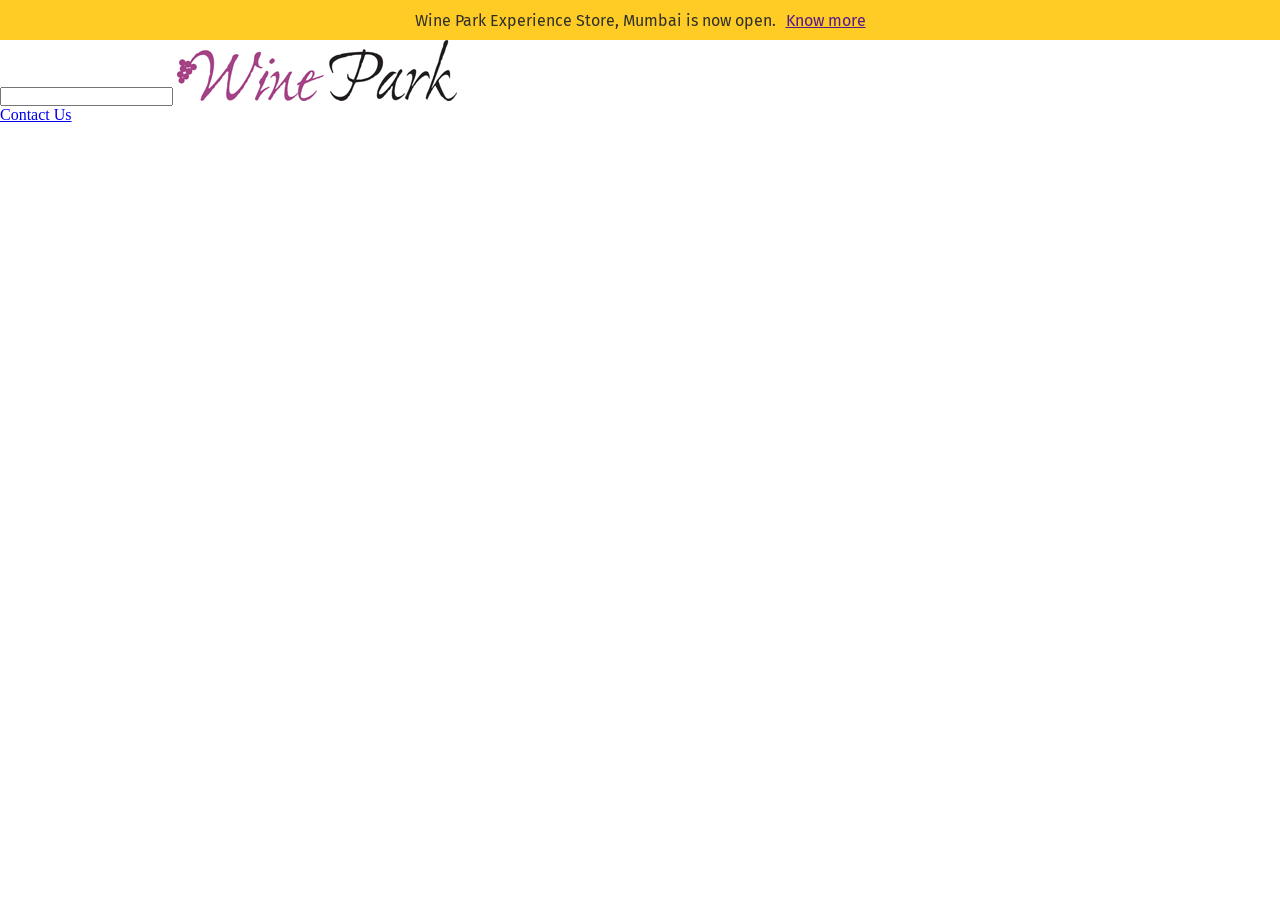
==== navbar.html @ 47751a54 "navbar update" ====
<!DOCTYPE html>
<html lang="en">

<head>
    <meta charset="UTF-8">
    <meta name="viewport" content="width=device-width, initial-scale=1.0">
    <title>Navbar</title>
    <link rel="preconnect" href="https://fonts.googleapis.com">
    <link rel="preconnect" href="https://fonts.gstatic.com" crossorigin>
    <link
        href="https://fonts.googleapis.com/css2?family=Fira+Sans:ital,wght@0,100;0,200;0,300;0,400;0,500;0,600;0,700;0,800;0,900;1,100;1,200;1,300;1,400;1,500;1,600;1,700;1,800;1,900&family=Lobster+Two:ital,wght@0,400;0,700;1,400;1,700&display=swap"
        rel="stylesheet">
    <style>
        * {
            margin: 0;
            padding: 0;
        }

        #top {
            display: flex;
            flex-direction: row;
            background-color: #FECC25;
            color: #303029;
            width: 100%;
            justify-content: center;
            align-items: center;
            height: 40px;
            gap: 10px;
            font-family: Fira Sans;
            font-weight: 400px;
        }
    </style>
    <link rel="stylesheet" href="./navbar.css">
</head>

<body>
    <header>
        <nav>
            <div id="top">
                <p>Wine Park Experience Store, Mumbai is now open.</p>
                <a href="">Know more</a>
            </div>
            <div id="mid">
                <input type="text">
                <img src="./Utils/Main_Page/companylogo.png" alt="Company logo">
                <div>
                    <a href="#">Contact Us</a>
                </div>

            </div>
            <div id="bottom"></div>
        </nav>
    </header>
</body>

</html>
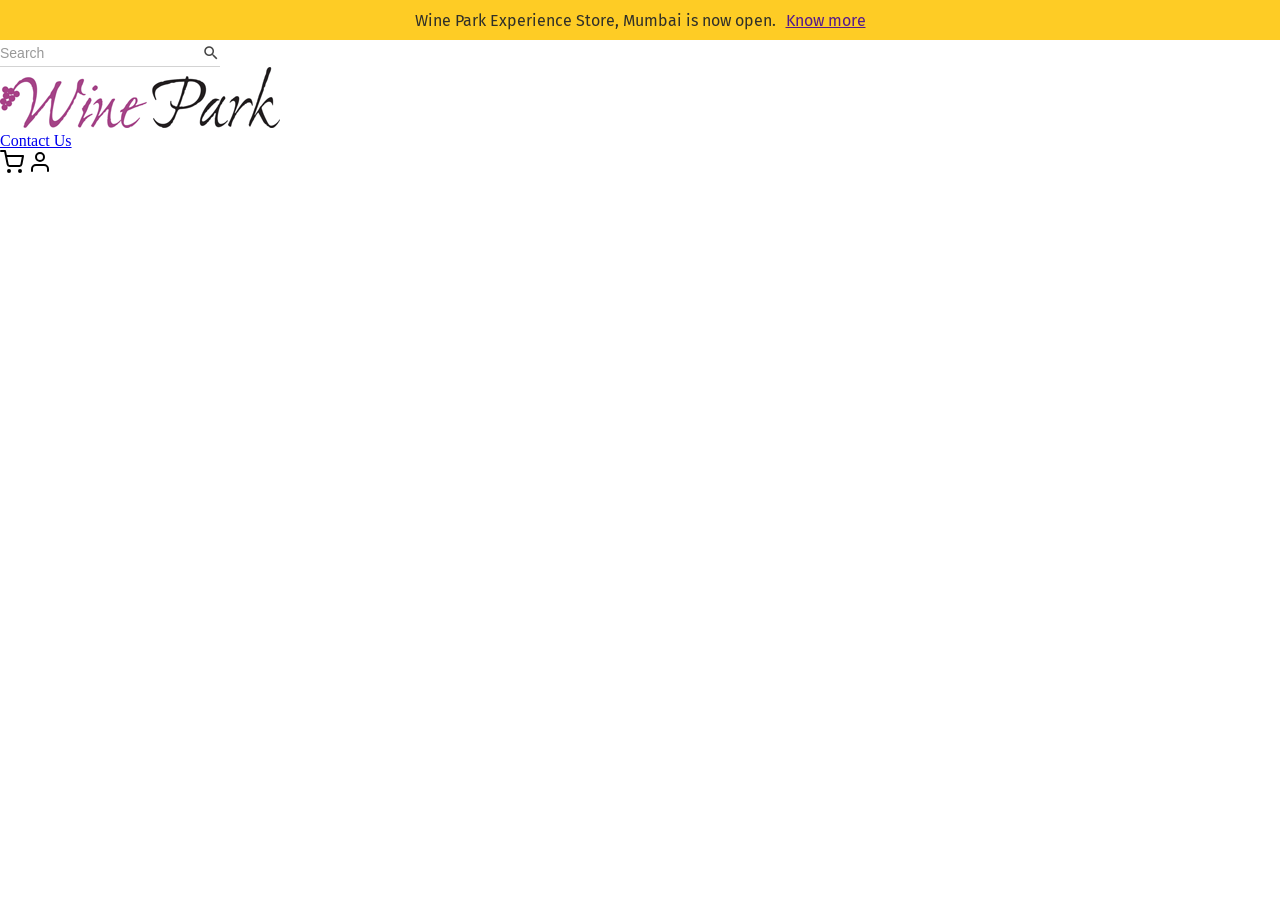
==== commit fda8b1b4: "code of the day" ====
--- a/navbar.html
+++ b/navbar.html
@@ -7,6 +7,7 @@
     <title>Navbar</title>
     <link rel="preconnect" href="https://fonts.googleapis.com">
     <link rel="preconnect" href="https://fonts.gstatic.com" crossorigin>
+    <link href="https://fonts.googleapis.com/icon?family=Material+Icons" rel="stylesheet">
     <link
         href="https://fonts.googleapis.com/css2?family=Fira+Sans:ital,wght@0,100;0,200;0,300;0,400;0,500;0,600;0,700;0,800;0,900;1,100;1,200;1,300;1,400;1,500;1,600;1,700;1,800;1,900&family=Lobster+Two:ital,wght@0,400;0,700;1,400;1,700&display=swap"
         rel="stylesheet">
@@ -29,6 +30,33 @@
             font-family: Fira Sans;
             font-weight: 400px;
         }
+
+        .search-box {
+            display: flex;
+            align-items: center;
+            border-bottom: 1px solid #d3d3d3;
+            padding: 4px 0;
+            width: 220px;
+        }
+
+        .search-box input {
+            border: none;
+            outline: none;
+            flex: 1;
+            font-size: 14px;
+            color: #333;
+            background: none;
+        }
+
+        .search-box input::placeholder {
+            color: #999;
+        }
+
+        .search-box .material-icons {
+            font-size: 18px;
+            color: #444;
+            cursor: pointer;
+        }
     </style>
     <link rel="stylesheet" href="./navbar.css">
 </head>
@@ -41,14 +69,32 @@
                 <a href="">Know more</a>
             </div>
             <div id="mid">
-                <input type="text">
+                <div class="search-box">
+                    <input type="text" placeholder="Search">
+                    <span class="material-icons">search</span>
+                </div>
                 <img src="./Utils/Main_Page/companylogo.png" alt="Company logo">
                 <div>
                     <a href="#">Contact Us</a>
                 </div>
+            </div>
+            <div id="bottom">
+                <svg xmlns="http://www.w3.org/2000/svg" width="24" height="24" fill="none" stroke="currentColor"
+                    stroke-width="2" stroke-linecap="round" stroke-linejoin="round">
+                    <circle cx="9" cy="21" r="1"></circle>
+                    <circle cx="20" cy="21" r="1"></circle>
+                    <path d="M1 1h4l2.68 13.39a2 2 0 0 0 2 1.61h9.72a2 2 0 0 0 2-1.61L23 6H6"></path>
+                </svg>
+
+                <svg xmlns="http://www.w3.org/2000/svg" width="24" height="24" fill="none" stroke="currentColor"
+                    stroke-width="2" stroke-linecap="round" stroke-linejoin="round">
+                    <path d="M20 21v-2a4 4 0 0 0-4-4H8a4 4 0 0 0-4 4v2"></path>
+                    <circle cx="12" cy="7" r="4"></circle>
+                </svg>
+
+
 
             </div>
-            <div id="bottom"></div>
         </nav>
     </header>
 </body>
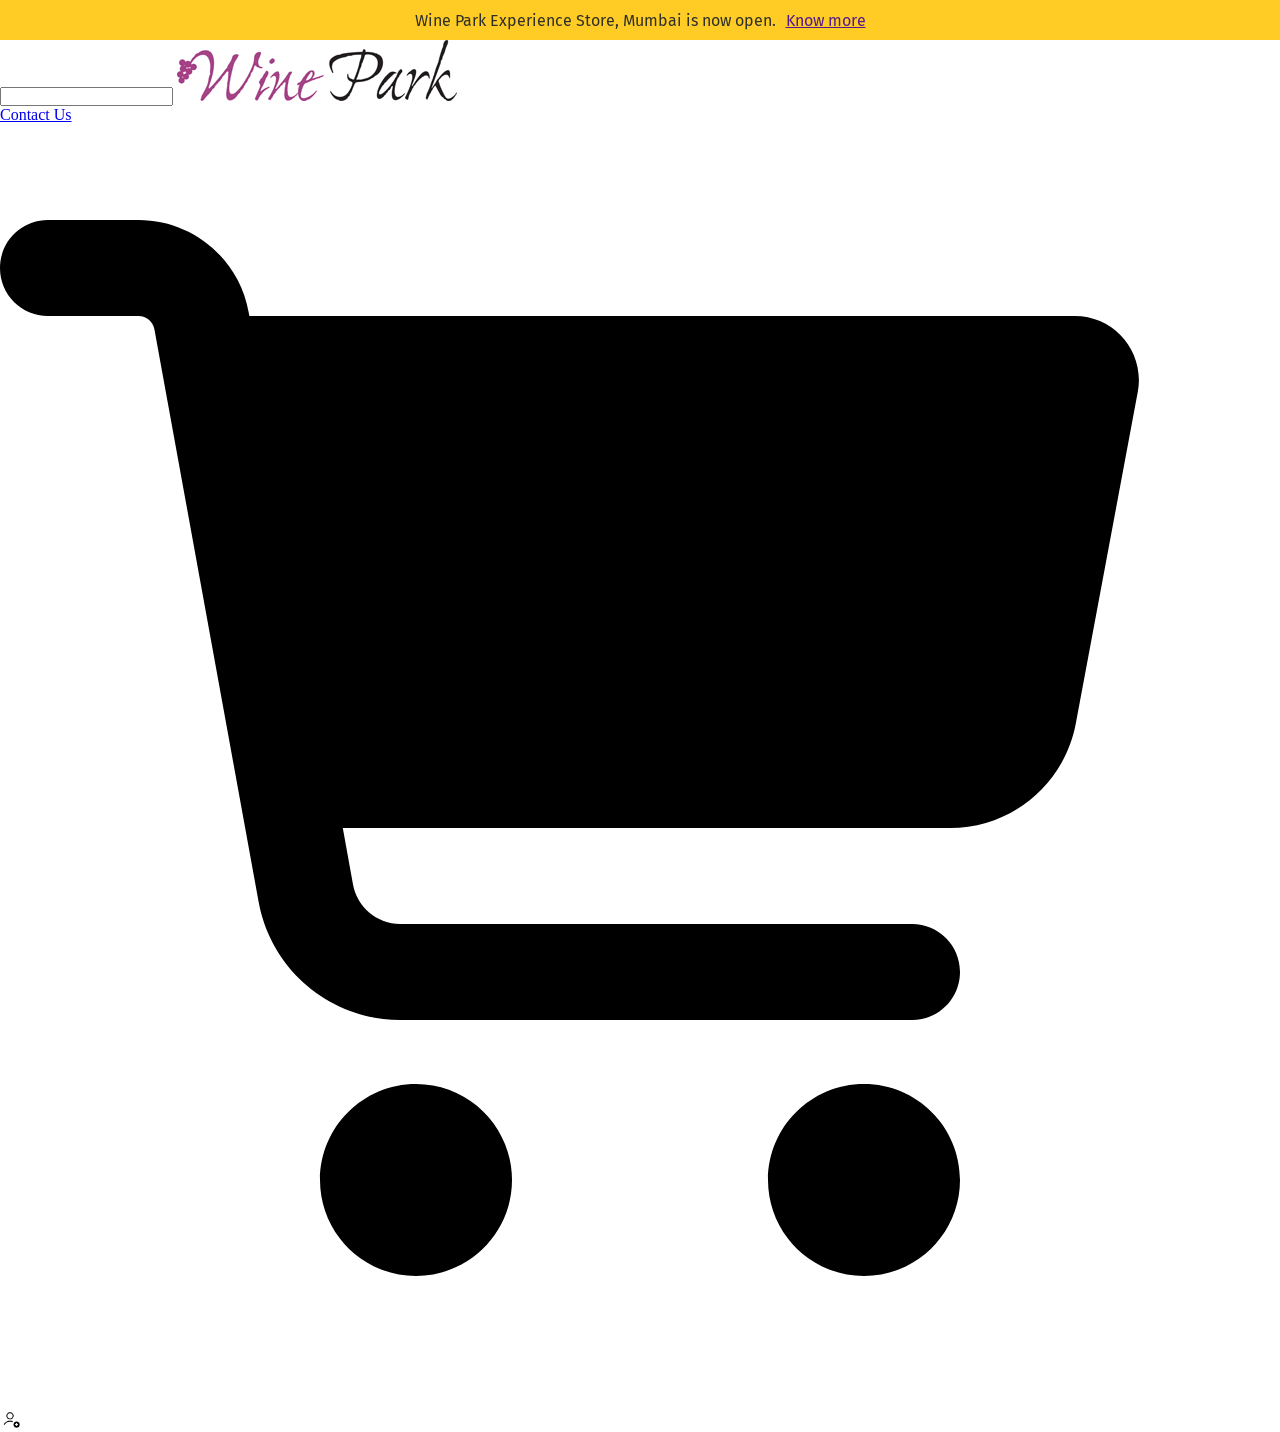
==== commit 8bba9bc9: "code" ====
--- a/navbar.html
+++ b/navbar.html
@@ -7,7 +7,6 @@
     <title>Navbar</title>
     <link rel="preconnect" href="https://fonts.googleapis.com">
     <link rel="preconnect" href="https://fonts.gstatic.com" crossorigin>
-    <link href="https://fonts.googleapis.com/icon?family=Material+Icons" rel="stylesheet">
     <link
         href="https://fonts.googleapis.com/css2?family=Fira+Sans:ital,wght@0,100;0,200;0,300;0,400;0,500;0,600;0,700;0,800;0,900;1,100;1,200;1,300;1,400;1,500;1,600;1,700;1,800;1,900&family=Lobster+Two:ital,wght@0,400;0,700;1,400;1,700&display=swap"
         rel="stylesheet">
@@ -15,6 +14,7 @@
         * {
             margin: 0;
             padding: 0;
+            box-sizing: border-box;
         }
 
         #top {
@@ -31,31 +31,8 @@
             font-weight: 400px;
         }
 
-        .search-box {
-            display: flex;
-            align-items: center;
-            border-bottom: 1px solid #d3d3d3;
-            padding: 4px 0;
-            width: 220px;
-        }
-
-        .search-box input {
-            border: none;
-            outline: none;
-            flex: 1;
-            font-size: 14px;
-            color: #333;
-            background: none;
-        }
-
-        .search-box input::placeholder {
-            color: #999;
-        }
-
-        .search-box .material-icons {
-            font-size: 18px;
-            color: #444;
-            cursor: pointer;
+        #signup{
+            width: 20px;
         }
     </style>
     <link rel="stylesheet" href="./navbar.css">
@@ -69,32 +46,17 @@
                 <a href="">Know more</a>
             </div>
             <div id="mid">
-                <div class="search-box">
-                    <input type="text" placeholder="Search">
-                    <span class="material-icons">search</span>
-                </div>
+                <input type="text">
                 <img src="./Utils/Main_Page/companylogo.png" alt="Company logo">
                 <div>
                     <a href="#">Contact Us</a>
+                    <svg xmlns="http://www.w3.org/2000/svg" viewBox="0 0 640 640"><!--!Font Awesome Free v7.1.0 by @fontawesome - https://fontawesome.com License - https://fontawesome.com/license/free Copyright 2025 Fonticons, Inc.--><path d="M24 48C10.7 48 0 58.7 0 72C0 85.3 10.7 96 24 96L69.3 96C73.2 96 76.5 98.8 77.2 102.6L129.3 388.9C135.5 423.1 165.3 448 200.1 448L456 448C469.3 448 480 437.3 480 424C480 410.7 469.3 400 456 400L200.1 400C188.5 400 178.6 391.7 176.5 380.3L171.4 352L475 352C505.8 352 532.2 330.1 537.9 299.8L568.9 133.9C572.6 114.2 557.5 96 537.4 96L124.7 96L124.3 94C119.5 67.4 96.3 48 69.2 48L24 48zM208 576C234.5 576 256 554.5 256 528C256 501.5 234.5 480 208 480C181.5 480 160 501.5 160 528C160 554.5 181.5 576 208 576zM432 576C458.5 576 480 554.5 480 528C480 501.5 458.5 480 432 480C405.5 480 384 501.5 384 528C384 554.5 405.5 576 432 576z"/></svg>
+                    <img id="signup" src="./Utils/Main_Page/signup.png" alt="signup">
                 </div>
-            </div>
-            <div id="bottom">
-                <svg xmlns="http://www.w3.org/2000/svg" width="24" height="24" fill="none" stroke="currentColor"
-                    stroke-width="2" stroke-linecap="round" stroke-linejoin="round">
-                    <circle cx="9" cy="21" r="1"></circle>
-                    <circle cx="20" cy="21" r="1"></circle>
-                    <path d="M1 1h4l2.68 13.39a2 2 0 0 0 2 1.61h9.72a2 2 0 0 0 2-1.61L23 6H6"></path>
-                </svg>
-
-                <svg xmlns="http://www.w3.org/2000/svg" width="24" height="24" fill="none" stroke="currentColor"
-                    stroke-width="2" stroke-linecap="round" stroke-linejoin="round">
-                    <path d="M20 21v-2a4 4 0 0 0-4-4H8a4 4 0 0 0-4 4v2"></path>
-                    <circle cx="12" cy="7" r="4"></circle>
-                </svg>
-
 
 
             </div>
+            <div id="bottom"></div>
         </nav>
     </header>
 </body>
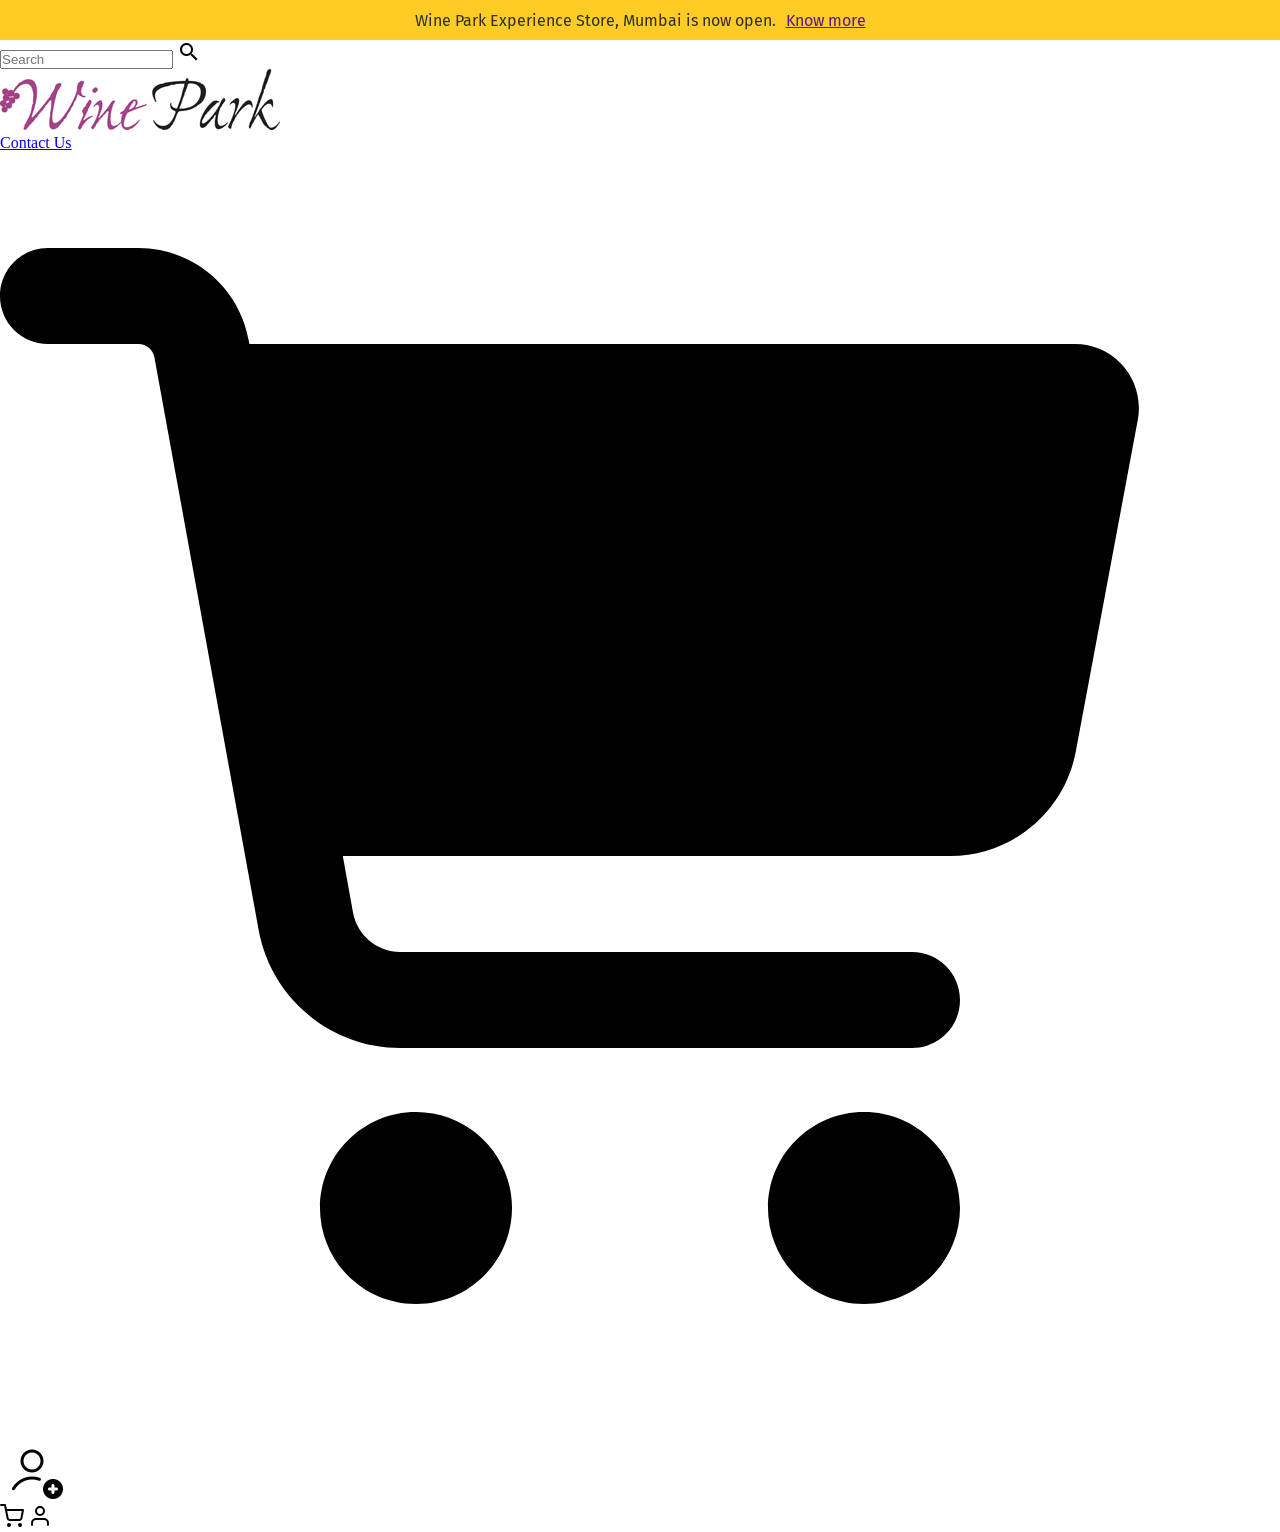
==== commit 18857be5: "code" ====
--- a/navbar.html
+++ b/navbar.html
@@ -7,6 +7,7 @@
     <title>Navbar</title>
     <link rel="preconnect" href="https://fonts.googleapis.com">
     <link rel="preconnect" href="https://fonts.gstatic.com" crossorigin>
+    <link href="https://fonts.googleapis.com/icon?family=Material+Icons" rel="stylesheet">
     <link
         href="https://fonts.googleapis.com/css2?family=Fira+Sans:ital,wght@0,100;0,200;0,300;0,400;0,500;0,600;0,700;0,800;0,900;1,100;1,200;1,300;1,400;1,500;1,600;1,700;1,800;1,900&family=Lobster+Two:ital,wght@0,400;0,700;1,400;1,700&display=swap"
         rel="stylesheet">
@@ -30,10 +31,6 @@
             font-family: Fira Sans;
             font-weight: 400px;
         }
-
-        #signup{
-            width: 20px;
-        }
     </style>
     <link rel="stylesheet" href="./navbar.css">
 </head>
@@ -46,17 +43,35 @@
                 <a href="">Know more</a>
             </div>
             <div id="mid">
-                <input type="text">
+                <div class="search-box">
+                    <input type="text" placeholder="Search">
+                    <span class="material-icons">search</span>
+                </div>
                 <img src="./Utils/Main_Page/companylogo.png" alt="Company logo">
                 <div>
                     <a href="#">Contact Us</a>
                     <svg xmlns="http://www.w3.org/2000/svg" viewBox="0 0 640 640"><!--!Font Awesome Free v7.1.0 by @fontawesome - https://fontawesome.com License - https://fontawesome.com/license/free Copyright 2025 Fonticons, Inc.--><path d="M24 48C10.7 48 0 58.7 0 72C0 85.3 10.7 96 24 96L69.3 96C73.2 96 76.5 98.8 77.2 102.6L129.3 388.9C135.5 423.1 165.3 448 200.1 448L456 448C469.3 448 480 437.3 480 424C480 410.7 469.3 400 456 400L200.1 400C188.5 400 178.6 391.7 176.5 380.3L171.4 352L475 352C505.8 352 532.2 330.1 537.9 299.8L568.9 133.9C572.6 114.2 557.5 96 537.4 96L124.7 96L124.3 94C119.5 67.4 96.3 48 69.2 48L24 48zM208 576C234.5 576 256 554.5 256 528C256 501.5 234.5 480 208 480C181.5 480 160 501.5 160 528C160 554.5 181.5 576 208 576zM432 576C458.5 576 480 554.5 480 528C480 501.5 458.5 480 432 480C405.5 480 384 501.5 384 528C384 554.5 405.5 576 432 576z"/></svg>
                     <img id="signup" src="./Utils/Main_Page/signup.png" alt="signup">
                 </div>
+            </div>
+            <div id="bottom">
+                <svg xmlns="http://www.w3.org/2000/svg" width="24" height="24" fill="none" stroke="currentColor"
+                    stroke-width="2" stroke-linecap="round" stroke-linejoin="round">
+                    <circle cx="9" cy="21" r="1"></circle>
+                    <circle cx="20" cy="21" r="1"></circle>
+                    <path d="M1 1h4l2.68 13.39a2 2 0 0 0 2 1.61h9.72a2 2 0 0 0 2-1.61L23 6H6"></path>
+                </svg>
+
+                <svg xmlns="http://www.w3.org/2000/svg" width="24" height="24" fill="none" stroke="currentColor"
+                    stroke-width="2" stroke-linecap="round" stroke-linejoin="round">
+                    <path d="M20 21v-2a4 4 0 0 0-4-4H8a4 4 0 0 0-4 4v2"></path>
+                    <circle cx="12" cy="7" r="4"></circle>
+                </svg>
+
+
 
 
             </div>
-            <div id="bottom"></div>
         </nav>
     </header>
 </body>
